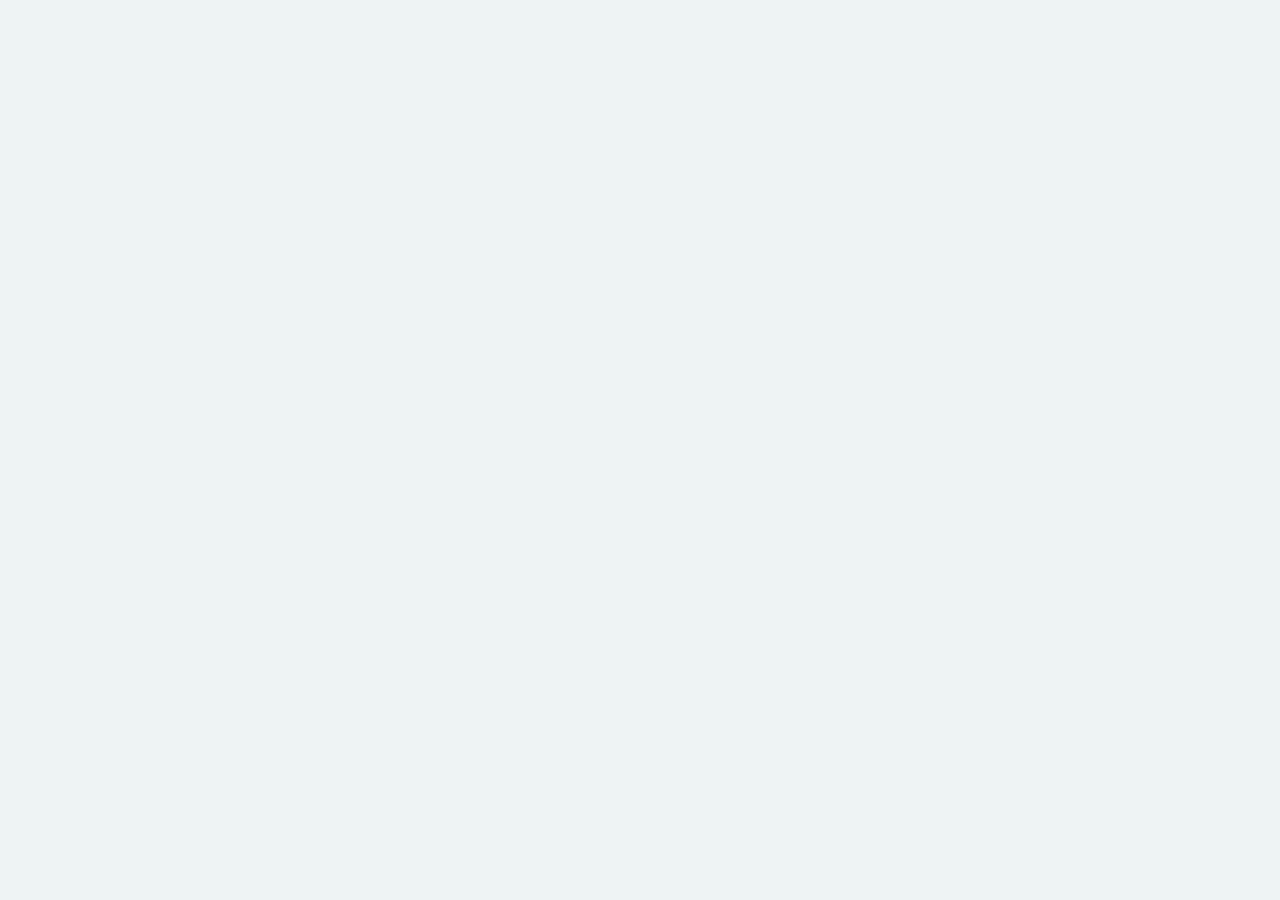
==== admin.html @ 294301af "First Upload" ====
<!DOCTYPE html>
<html lang="th">
<head>
<meta charset="UTF-8" />
<meta name="viewport" content="width=device-width, initial-scale=1" />
<title>Charmiss Merchandiser — Admin: จัดตารางเข้าสาขา</title>
<link rel="stylesheet" href="css/admin.css" />
</head>
<body>
  <div id="admin-app"></div>
  <div id="admin-modal-root"></div>

  <!-- Shared DOM helper (ใช้ร่วมกับ index.html ฝั่ง Mer) -->
  <script src="js/dom.js"></script>
  <!-- Master data: รายชื่อสาขา + รายชื่อ Mer -->
  <script src="js/mockData.js"></script>
  <!-- Schedule data layer: อ่าน/เขียนตารางเข้าสาขารายวัน -->
  <script src="js/scheduleDataLayer.js"></script>
  <!-- Admin UI -->
  <script src="js/admin.js"></script>
</body>
</html>
---- css/admin.css ----
/* =========================================================================
   admin.css
   ปฏิทินจัดตารางเข้าสาขา — ใช้ได้ทั้ง Admin/PIC และ Mer เปิดหน้าเดียวกัน
   ออกแบบให้เต็มความกว้างจอและใช้งานได้ดีทั้งคอมพิวเตอร์ (มุมมองเดือนแบบ grid)
   และมือถือ (มุมมองสัปดาห์/วันแบบ agenda เต็มความกว้าง ไม่ต้องเลื่อนแนวนอน)
   ใช้โทนสี navy/teal เดียวกับ prototype หลักของโปรเจกต์ (v12.2) เพื่อความ
   ต่อเนื่องของแบรนด์
   ========================================================================= */

:root {
  --a-navy: #0d1b2e;
  --a-navy2: #14283f;
  --a-teal: #0fa8a5;
  --a-teal2: #087f7d;
  --a-teal-bg: #e6f8f6;
  --a-bg: #eef3f4;
  --a-card: #ffffff;
  --a-border: #dce7e7;
  --a-text: #102033;
  --a-muted: #6b7a88;
  --a-warning: #ab6500;
  --a-warning-bg: #fff2df;
  --a-danger: #df4c4c;
  --a-danger-bg: #fdeceb;
}

* {
  box-sizing: border-box;
}

html,
body {
  margin: 0;
  padding: 0;
  background: var(--a-bg);
  color: var(--a-text);
  font-family: 'Segoe UI', 'Noto Sans Thai', 'Sarabun', Tahoma, sans-serif;
}

.admin-page {
  max-width: 1600px;
  margin: 0 auto;
  padding: 20px 20px 60px;
}

/* ---------------------------- Header ---------------------------- */

.admin-header {
  background: linear-gradient(180deg, var(--a-navy), var(--a-navy2));
  color: #fff;
  border-radius: 18px;
  padding: 20px 24px;
  display: flex;
  flex-wrap: wrap;
  align-items: center;
  justify-content: space-between;
  gap: 16px;
  margin-bottom: 20px;
}

.admin-header__brand h1 {
  margin: 0;
  font-size: 20px;
}

.admin-header__brand p {
  margin: 4px 0 0;
  font-size: 12px;
  color: #9fc9c6;
}

.admin-header__controls {
  display: flex;
  align-items: center;
  gap: 14px;
  flex-wrap: wrap;
}

.admin-field {
  display: flex;
  align-items: center;
  gap: 8px;
  font-size: 12px;
  color: #cfe4e2;
  font-weight: 700;
}

.admin-field select {
  font-size: 14px;
  font-weight: 700;
  padding: 8px 10px;
  border-radius: 8px;
  border: none;
  background: #fff;
  color: var(--a-text);
}

.admin-view-tabs {
  display: flex;
  background: rgba(255, 255, 255, 0.1);
  border-radius: 10px;
  padding: 3px;
  gap: 2px;
}

.admin-view-tab {
  border: none;
  background: transparent;
  color: #cfe4e2;
  font-size: 13px;
  font-weight: 700;
  padding: 7px 12px;
  border-radius: 8px;
  cursor: pointer;
}

.admin-view-tab.is-active {
  background: var(--a-teal);
  color: #fff;
}

.admin-month-nav {
  display: flex;
  align-items: center;
  gap: 10px;
}

.admin-nav-btn {
  min-width: 34px;
  height: 34px;
  border-radius: 9px;
  border: none;
  background: rgba(255, 255, 255, 0.14);
  color: #fff;
  font-size: 18px;
  padding: 0 10px;
  cursor: pointer;
}

.admin-nav-btn--today {
  font-size: 12px;
  font-weight: 800;
}

.admin-nav-btn:hover {
  background: rgba(255, 255, 255, 0.25);
}

.admin-month-label {
  font-size: 15px;
  font-weight: 800;
  min-width: 140px;
  text-align: center;
}

/* ---------------------------- Calendar grid (มุมมองเดือน) ---------------------------- */

.cal-wrap {
  background: var(--a-card);
  border: 1px solid var(--a-border);
  border-radius: 16px;
  padding: 12px;
}

.cal-row {
  display: grid;
  grid-template-columns: repeat(7, minmax(0, 1fr));
  gap: 6px;
}

.cal-row + .cal-row {
  margin-top: 6px;
}

.cal-head {
  margin-bottom: 4px;
}

.cal-headcell {
  font-size: 12px;
  font-weight: 800;
  color: var(--a-muted);
  text-align: center;
  padding: 4px 0;
}

.cal-cell {
  border: 1px solid var(--a-border);
  border-radius: 12px;
  padding: 6px;
  min-height: 110px;
  display: flex;
  flex-direction: column;
  gap: 6px;
  background: #fbfdfd;
  min-width: 0;
}

.cal-cell--empty {
  background: transparent;
  border: none;
}

.cal-cell--weekend {
  background: #f4f6f6;
}

.cal-daynum {
  font-size: 12px;
  font-weight: 800;
  color: var(--a-muted);
}

.cal-daynum--big {
  font-size: 15px;
}

.cal-holiday {
  flex: 1;
  display: flex;
  align-items: center;
  justify-content: center;
  font-size: 12px;
  color: var(--a-muted);
  font-weight: 700;
}

.cal-chips {
  display: flex;
  flex-direction: column;
  gap: 5px;
  flex: 1;
  overflow-y: auto;
  max-height: 150px;
}

.cal-chips--big {
  max-height: none;
}

.branch-chip {
  display: flex;
  align-items: center;
  gap: 4px;
  background: var(--a-teal-bg);
  color: var(--a-teal2);
  border-radius: 8px;
  padding: 6px 8px;
  font-size: 11px;
  font-weight: 700;
  cursor: pointer;
  user-select: none;
}

.branch-chip:hover {
  filter: brightness(0.97);
}

.branch-chip--big {
  padding: 12px 14px;
  font-size: 14px;
  border-radius: 10px;
}

/* สาขาที่มีเงื่อนไขพิเศษ (เช่น Tofu ต้องเข้าช่วงร้านเปิด) ใช้สีต่างจากปกติ
   ให้สังเกตเห็นชัดตั้งแต่มองผ่านๆ บนปฏิทิน ไม่ต้องรอ hover อ่าน title */
.branch-chip--special {
  background: var(--a-warning-bg);
  color: var(--a-warning);
  border: 1px solid #ffd88a;
}

.chip-note-flag {
  color: var(--a-warning);
  flex-shrink: 0;
}

.chip-label {
  flex: 1;
  overflow: hidden;
  text-overflow: ellipsis;
  white-space: nowrap;
}

.cal-addbtn {
  border: 1px dashed #98c9c6;
  background: #f3fbfa;
  color: var(--a-teal2);
  border-radius: 8px;
  padding: 5px;
  font-size: 11px;
  font-weight: 700;
  cursor: pointer;
}

.cal-addbtn:hover {
  background: var(--a-teal-bg);
}

/* ---------------------------- Agenda (มุมมองสัปดาห์ / วัน) ---------------------------- */

.cal-agenda {
  display: flex;
  flex-direction: column;
  gap: 10px;
}

.cal-agenda-row {
  background: var(--a-card);
  border: 1px solid var(--a-border);
  border-radius: 14px;
  padding: 14px 16px;
  display: flex;
  flex-direction: column;
  gap: 10px;
}

.cal-agenda-row--weekend {
  background: #f6f9f9;
}

/* ---------------------------- Legend ---------------------------- */

.admin-legend {
  margin-top: 18px;
  background: var(--a-warning-bg);
  border: 1px solid #ffe0ab;
  border-radius: 14px;
  padding: 14px 16px;
}

.admin-legend__title {
  font-size: 13px;
  font-weight: 800;
  color: var(--a-warning);
  margin-bottom: 6px;
}

.admin-legend__item {
  font-size: 12px;
  color: #7b5319;
  line-height: 1.6;
}

/* ---------------------------- Modal ---------------------------- */

.admin-modal-overlay {
  position: fixed;
  inset: 0;
  background: rgba(6, 20, 33, 0.55);
  display: flex;
  align-items: center;
  justify-content: center;
  padding: 16px;
  z-index: 100;
}

.admin-modal-sheet {
  width: min(420px, 100%);
  background: #fff;
  border-radius: 18px;
  padding: 22px;
  display: flex;
  flex-direction: column;
  gap: 12px;
}

.admin-modal-title {
  font-size: 16px;
  font-weight: 800;
}

.admin-modal-sheet select,
.admin-modal-sheet input {
  width: 100%;
  font-size: 14px;
  padding: 10px;
  border-radius: 9px;
  border: 1px solid var(--a-border);
}

.admin-muted {
  font-size: 12px;
  color: var(--a-muted);
  margin: 0;
}

.admin-btn-row {
  display: flex;
  gap: 8px;
  margin-top: 4px;
}

.admin-btn {
  flex: 1;
  border: none;
  border-radius: 10px;
  padding: 11px;
  font-size: 14px;
  font-weight: 800;
  cursor: pointer;
}

.admin-btn--primary {
  background: var(--a-teal);
  color: #fff;
}

.admin-btn--primary:disabled {
  opacity: 0.5;
  cursor: not-allowed;
}

.admin-btn--danger {
  background: var(--a-danger-bg);
  color: var(--a-danger);
}

.admin-btn--ghost {
  background: #eef4f4;
  color: #3a4b5b;
}

/* ---------------------------- Responsive ---------------------------- */

@media (max-width: 720px) {
  .admin-page {
    padding: 12px 12px 40px;
  }

  .admin-header {
    padding: 14px 16px;
    border-radius: 14px;
  }

  .admin-header__controls {
    width: 100%;
    justify-content: space-between;
  }

  .admin-month-nav {
    width: 100%;
    justify-content: space-between;
  }

  .cal-cell {
    min-height: 70px;
    padding: 4px;
  }

  .cal-daynum {
    font-size: 11px;
  }

  .branch-chip {
    font-size: 10px;
    padding: 4px 5px;
  }

  .cal-addbtn {
    font-size: 10px;
  }
}
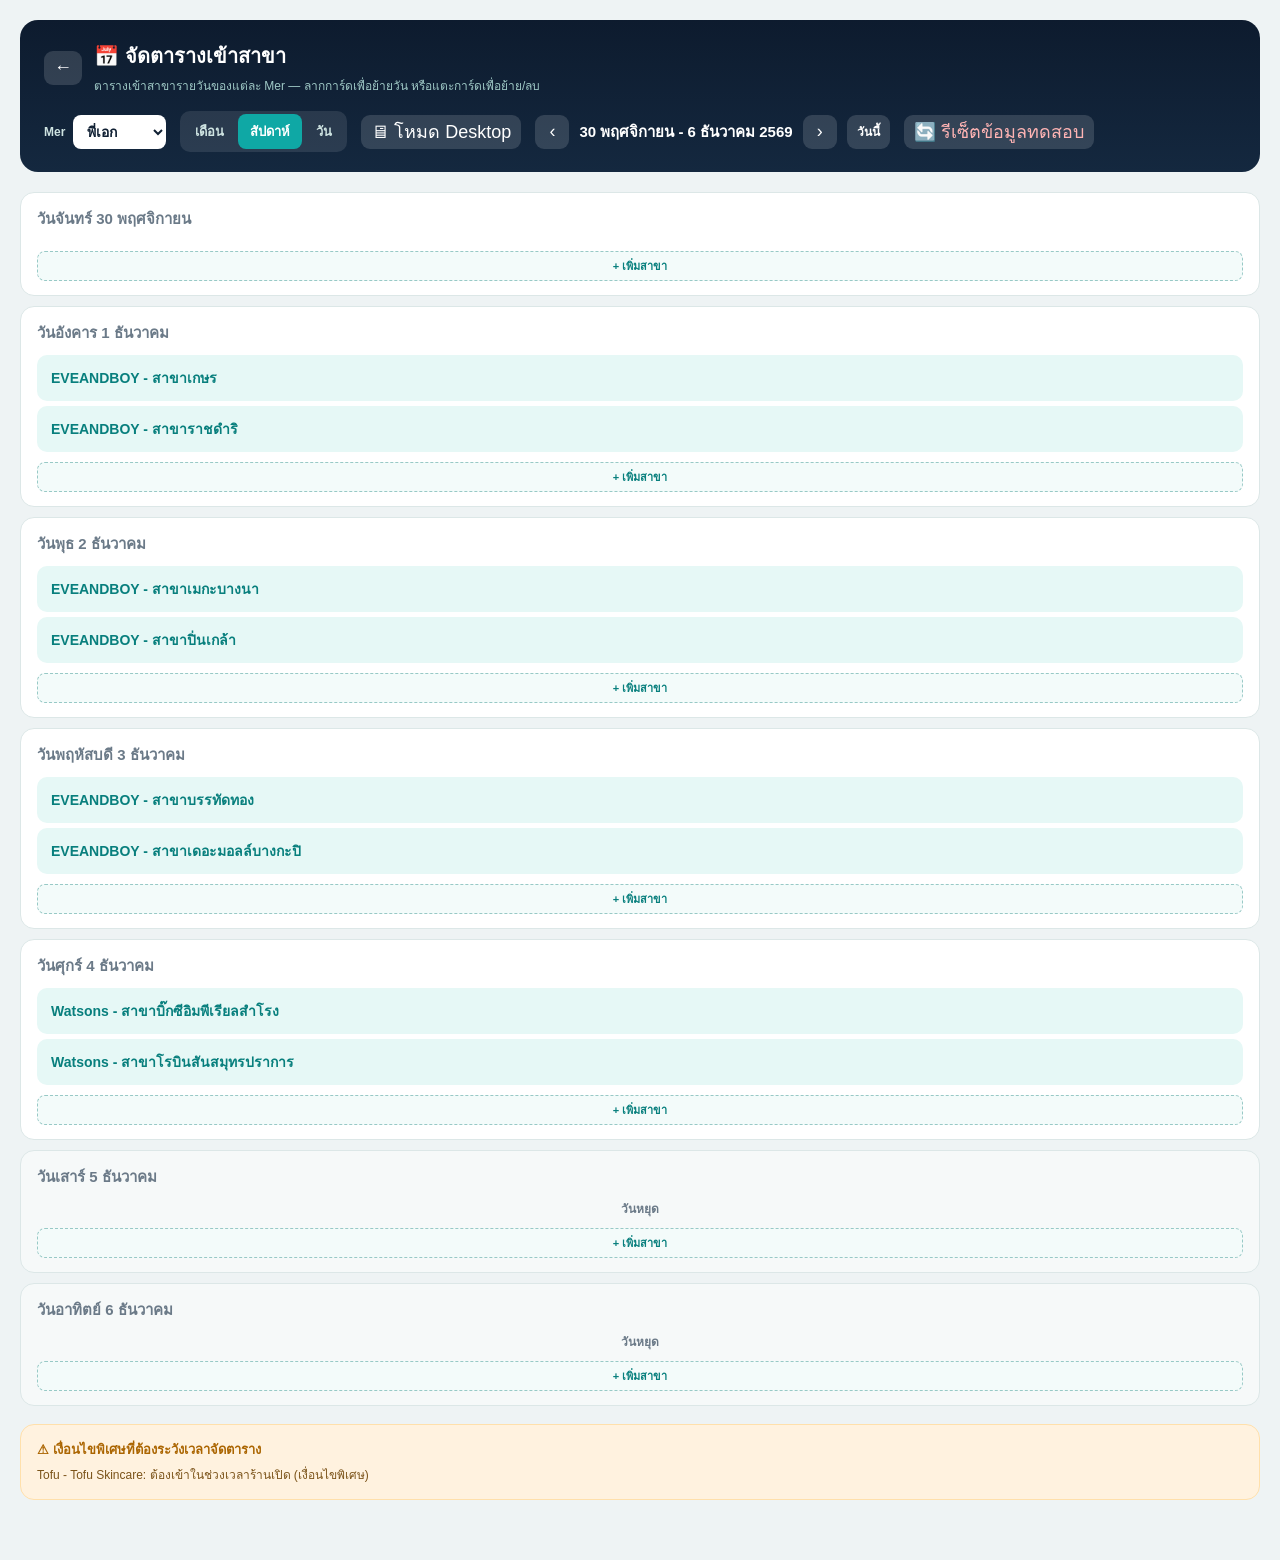
==== commit 2881d407: "ีupdate 15.46" ====
--- a/admin.html
+++ b/admin.html
@@ -4,19 +4,19 @@
 <meta charset="UTF-8" />
 <meta name="viewport" content="width=device-width, initial-scale=1" />
 <title>Charmiss Merchandiser — Admin: จัดตารางเข้าสาขา</title>
-<link rel="stylesheet" href="css/admin.css" />
+<link rel="stylesheet" href="css/admin.css?v=20260911-3" />
 </head>
 <body>
   <div id="admin-app"></div>
   <div id="admin-modal-root"></div>
 
-  <!-- Shared DOM helper (ใช้ร่วมกับ index.html ฝั่ง Mer) -->
-  <script src="js/dom.js"></script>
+  <!-- Cache-busting: ดูคอมเมนต์อธิบายใน index.html — เปลี่ยนเลข ?v= นี้ทุกครั้งที่ Deploy โค้ดใหม่ -->
+  <script src="js/dom.js?v=20260911-3"></script>
   <!-- Master data: รายชื่อสาขา + รายชื่อ Mer -->
-  <script src="js/mockData.js"></script>
+  <script src="js/mockData.js?v=20260911-3"></script>
   <!-- Schedule data layer: อ่าน/เขียนตารางเข้าสาขารายวัน -->
-  <script src="js/scheduleDataLayer.js"></script>
+  <script src="js/scheduleDataLayer.js?v=20260911-3"></script>
   <!-- Admin UI -->
-  <script src="js/admin.js"></script>
+  <script src="js/admin.js?v=20260911-3"></script>
 </body>
 </html>
